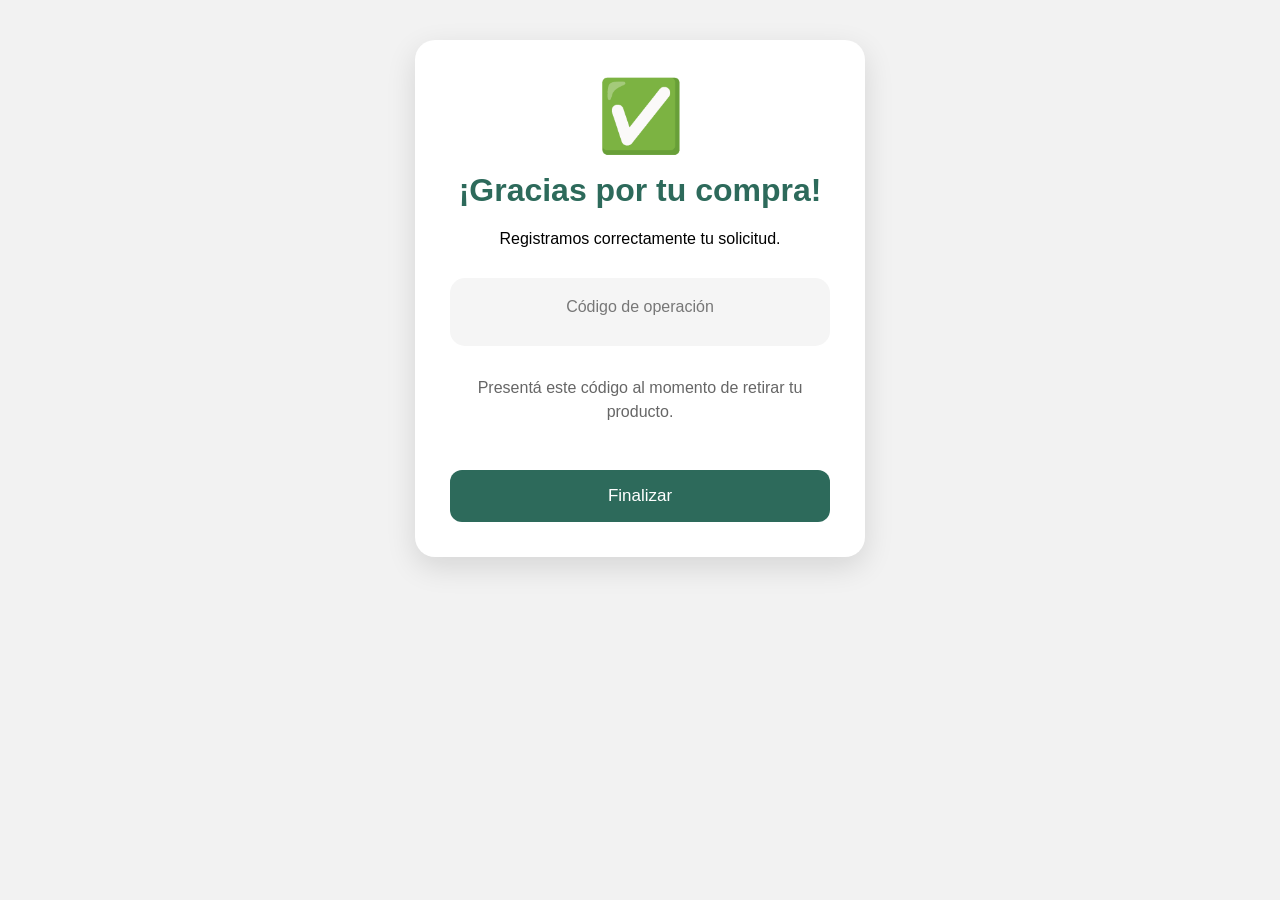
==== gracias.html @ af72be0f "v7" ====
<!DOCTYPE html>
<html lang="es">

<head>

    <meta charset="UTF-8">

    <meta name="viewport" content="width=device-width, initial-scale=1.0">

    <title>Compra registrada</title>

    <link rel="stylesheet" href="css/gracias.css">

</head>

<body>

<div class="tarjeta">

    <div class="icono">

        ✅

    </div>

    <h1>¡Gracias por tu compra!</h1>

    <p>

        Registramos correctamente tu solicitud.

    </p>

    <div class="operacion">

        <label>Código de operación</label>

        <h2 id="operacion"></h2>

    </div>

    <p class="texto">

        Presentá este código al momento de retirar tu producto.

    </p>

    <button id="btnInicio">

        Finalizar

    </button>

</div>

<script src="js/gracias.js"></script>

</body>

</html>
---- css/gracias.css ----
body{

    margin:0;
    background:#f2f2f2;
    font-family:Arial, Helvetica, sans-serif;

}

.tarjeta{

    max-width:380px;

    margin:40px auto;

    background:white;

    border-radius:20px;

    box-shadow:0 10px 30px rgba(0,0,0,.12);

    padding:35px;

    text-align:center;

}

.icono{

    font-size:70px;

}

h1{

    margin-top:15px;

    color:#2d6a5b;

}

.operacion{

    background:#f5f5f5;

    border-radius:15px;

    padding:20px;

    margin:30px 0;

}

.operacion label{

    display:block;

    color:#777;

    margin-bottom:10px;

}

.operacion h2{

    margin:0;

    font-size:32px;

    color:#1d7c48;

    letter-spacing:2px;

}

.texto{

    color:#666;

    line-height:1.5;

}

button{

    width:100%;

    margin-top:30px;

    padding:16px;

    border:none;

    border-radius:12px;

    background:#2d6a5b;

    color:white;

    font-size:17px;

    cursor:pointer;

}
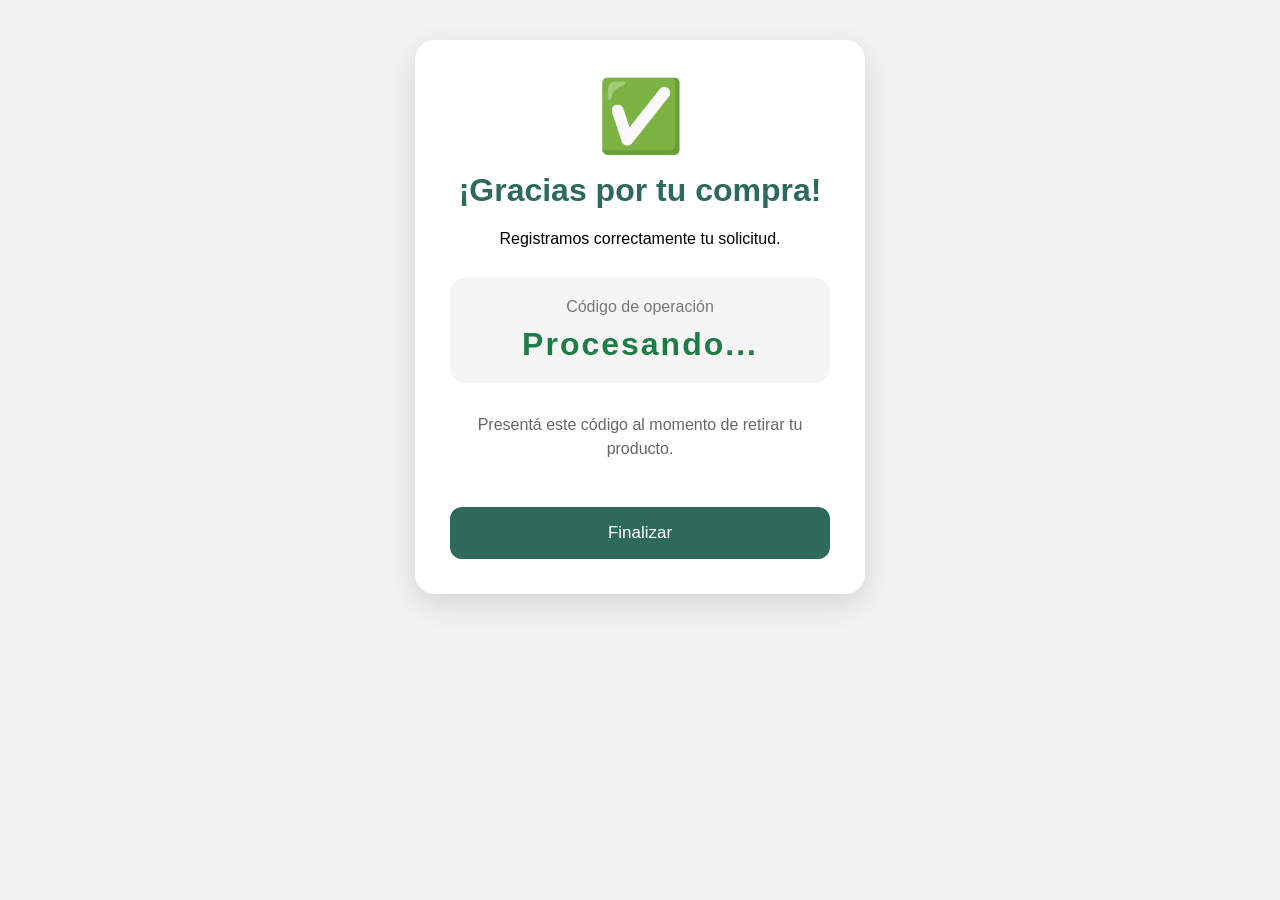
==== commit 69c0ec92: "v26" ====
--- a/gracias.html
+++ b/gracias.html
@@ -53,6 +53,8 @@
 
 </div>
 
+<script src="js/config.js"></script>
+<script src="js/api.js"></script>
 <script src="js/gracias.js"></script>
 
 </body>
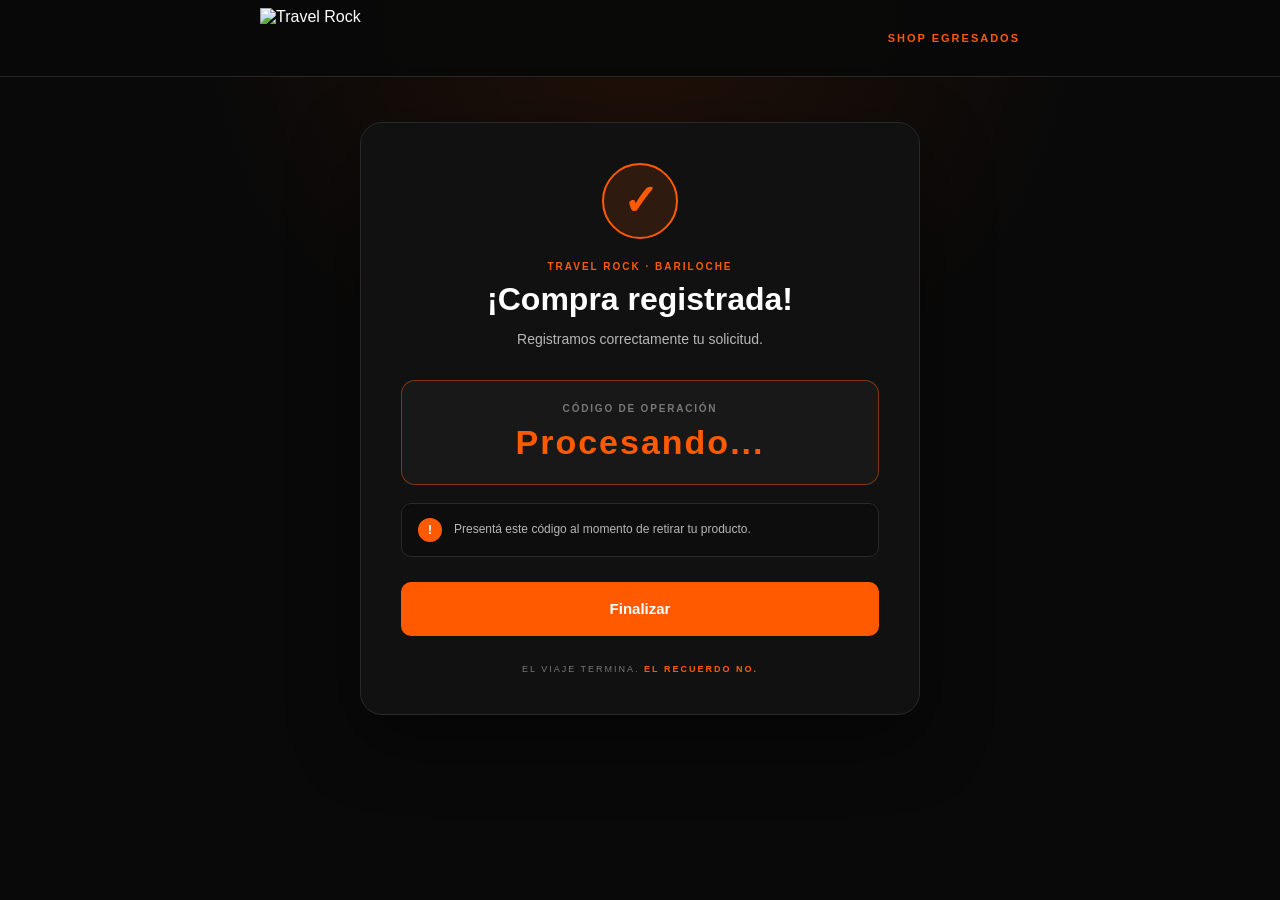
==== commit ebd5b0f8: "v15" ====
--- a/gracias.html
+++ b/gracias.html
@@ -7,55 +7,110 @@
 
     <meta name="viewport" content="width=device-width, initial-scale=1.0">
 
-    <title>Compra registrada</title>
+    <title>Travel Rock | Compra registrada</title>
 
-    <link rel="stylesheet" href="css/gracias.css">
+    <link rel="stylesheet" href="css/gracias.css?v=2">
 
 </head>
 
 <body>
 
-<div class="tarjeta">
+    <header class="header">
 
-    <div class="icono">
+        <div class="header-inner">
 
-        ✅
+            <img
+                class="logo-travel-rock"
+                src="img/travel-rock-logo.png"
+                alt="Travel Rock"
+            >
 
-    </div>
+            <span class="shop-label">
+                SHOP EGRESADOS
+            </span>
 
-    <h1>¡Gracias por tu compra!</h1>
+        </div>
 
-    <p>
+    </header>
 
-        Registramos correctamente tu solicitud.
 
-    </p>
+    <main class="contenedor">
 
-    <div class="operacion">
+        <section class="tarjeta">
 
-        <label>Código de operación</label>
+            <div class="check">
 
-        <h2 id="operacion"></h2>
+                <span>✓</span>
 
-    </div>
+            </div>
 
-    <p class="texto">
 
-        Presentá este código al momento de retirar tu producto.
+            <div class="marca">
+                TRAVEL ROCK · BARILOCHE
+            </div>
 
-    </p>
 
-    <button id="btnInicio">
+            <h1>
+                ¡Compra registrada!
+            </h1>
 
-        Finalizar
 
-    </button>
+            <p class="principal">
+                Registramos correctamente tu solicitud.
+            </p>
 
-</div>
 
-<script src="js/config.js"></script>
-<script src="js/api.js"></script>
-<script src="js/gracias.js"></script>
+            <div class="operacion">
+
+                <label>
+                    CÓDIGO DE OPERACIÓN
+                </label>
+
+                <h2 id="operacion"></h2>
+
+            </div>
+
+
+            <div class="aviso">
+
+                <span class="aviso-icono">
+                    !
+                </span>
+
+                <p>
+                    Presentá este código al momento de retirar tu producto.
+                </p>
+
+            </div>
+
+
+            <button id="btnInicio">
+
+                Finalizar
+
+            </button>
+
+
+            <div class="frase">
+
+                <span>
+                    EL VIAJE TERMINA.
+                </span>
+
+                <strong>
+                    EL RECUERDO NO.
+                </strong>
+
+            </div>
+
+        </section>
+
+    </main>
+
+
+    <script src="js/config.js?v=4"></script>
+    <script src="js/api.js?v=1"></script>
+    <script src="js/gracias.js?v=2"></script>
 
 </body>
 
--- a/css/gracias.css
+++ b/css/gracias.css
@@ -1,103 +1,554 @@
-body{
-
-    margin:0;
-    background:#f2f2f2;
-    font-family:Arial, Helvetica, sans-serif;
-
-}
-
-.tarjeta{
-
-    max-width:380px;
-
-    margin:40px auto;
-
-    background:white;
-
-    border-radius:20px;
-
-    box-shadow:0 10px 30px rgba(0,0,0,.12);
-
-    padding:35px;
-
-    text-align:center;
-
-}
-
-.icono{
-
-    font-size:70px;
-
-}
-
-h1{
-
-    margin-top:15px;
-
-    color:#2d6a5b;
-
-}
-
-.operacion{
-
-    background:#f5f5f5;
-
-    border-radius:15px;
-
-    padding:20px;
-
-    margin:30px 0;
-
-}
-
-.operacion label{
-
-    display:block;
-
-    color:#777;
-
-    margin-bottom:10px;
-
-}
-
-.operacion h2{
-
-    margin:0;
-
-    font-size:32px;
-
-    color:#1d7c48;
-
-    letter-spacing:2px;
-
-}
-
-.texto{
-
-    color:#666;
-
-    line-height:1.5;
-
-}
-
-button{
-
-    width:100%;
-
-    margin-top:30px;
-
-    padding:16px;
-
-    border:none;
-
-    border-radius:12px;
-
-    background:#2d6a5b;
-
-    color:white;
-
-    font-size:17px;
-
-    cursor:pointer;
+/* =========================================================
+   TRAVEL ROCK · GRACIAS
+========================================================= */
+
+:root {
+
+    --negro: #090909;
+    --negro-2: #111111;
+    --negro-3: #181818;
+
+    --naranja: #ff5a00;
+    --naranja-hover: #ff6a16;
+
+    --blanco: #ffffff;
+    --gris: #b7b7b7;
+    --gris-2: #777777;
+
+    --borde: #292929;
+
+}
+
+
+/* =========================================================
+   BASE
+========================================================= */
+
+* {
+
+    box-sizing: border-box;
+
+}
+
+
+html {
+
+    min-height: 100%;
+
+}
+
+
+body {
+
+    margin: 0;
+
+    min-height: 100vh;
+
+    background:
+        radial-gradient(
+            circle at top center,
+            rgba(255, 90, 0, .10),
+            transparent 40%
+        ),
+        var(--negro);
+
+    color: var(--blanco);
+
+    font-family:
+        Arial,
+        Helvetica,
+        sans-serif;
+
+}
+
+
+/* =========================================================
+   HEADER
+========================================================= */
+
+.header {
+
+    width: 100%;
+
+    border-bottom: 1px solid var(--borde);
+
+    background: rgba(9, 9, 9, .96);
+
+}
+
+
+.header-inner {
+
+    width: min(760px, calc(100% - 32px));
+
+    min-height: 76px;
+
+    margin: auto;
+
+    display: flex;
+
+    align-items: center;
+
+    justify-content: space-between;
+
+}
+
+
+.logo-travel-rock {
+
+    width: 150px;
+
+    height: 60px;
+
+    object-fit: contain;
+
+}
+
+
+.shop-label {
+
+    color: var(--naranja);
+
+    font-size: 11px;
+
+    font-weight: bold;
+
+    letter-spacing: 2px;
+
+}
+
+
+/* =========================================================
+   CONTENEDOR
+========================================================= */
+
+.contenedor {
+
+    width: min(100%, 760px);
+
+    margin: 0 auto;
+
+    padding: 45px 20px 60px;
+
+}
+
+
+/* =========================================================
+   TARJETA
+========================================================= */
+
+.tarjeta {
+
+    max-width: 560px;
+
+    margin: auto;
+
+    padding: 40px;
+
+    text-align: center;
+
+    background: var(--negro-2);
+
+    border: 1px solid var(--borde);
+
+    border-radius: 22px;
+
+    box-shadow:
+        0 25px 70px rgba(0, 0, 0, .45);
+
+}
+
+
+/* =========================================================
+   CHECK
+========================================================= */
+
+.check {
+
+    width: 76px;
+
+    height: 76px;
+
+    margin: 0 auto 22px;
+
+    display: flex;
+
+    align-items: center;
+
+    justify-content: center;
+
+    border-radius: 50%;
+
+    background: rgba(255, 90, 0, .12);
+
+    border: 2px solid var(--naranja);
+
+}
+
+
+.check span {
+
+    color: var(--naranja);
+
+    font-size: 42px;
+
+    font-weight: bold;
+
+    line-height: 1;
+
+}
+
+
+/* =========================================================
+   MARCA
+========================================================= */
+
+.marca {
+
+    margin-bottom: 10px;
+
+    color: var(--naranja);
+
+    font-size: 10px;
+
+    font-weight: bold;
+
+    letter-spacing: 2px;
+
+}
+
+
+/* =========================================================
+   TITULO
+========================================================= */
+
+h1 {
+
+    margin: 0 0 12px;
+
+    color: var(--blanco);
+
+    font-size: 32px;
+
+    line-height: 1.1;
+
+    font-weight: 800;
+
+}
+
+
+.principal {
+
+    margin: 0;
+
+    color: var(--gris);
+
+    font-size: 14px;
+
+    line-height: 1.5;
+
+}
+
+
+/* =========================================================
+   OPERACION
+========================================================= */
+
+.operacion {
+
+    margin: 30px 0 18px;
+
+    padding: 22px;
+
+    background: var(--negro-3);
+
+    border: 1px solid rgba(255, 90, 0, .45);
+
+    border-radius: 14px;
+
+}
+
+
+.operacion label {
+
+    display: block;
+
+    margin-bottom: 10px;
+
+    color: var(--gris-2);
+
+    font-size: 10px;
+
+    font-weight: bold;
+
+    letter-spacing: 1.8px;
+
+}
+
+
+.operacion h2 {
+
+    margin: 0;
+
+    color: var(--naranja);
+
+    font-size: 34px;
+
+    line-height: 1.1;
+
+    font-weight: 800;
+
+    letter-spacing: 2px;
+
+    word-break: break-word;
+
+}
+
+
+/* =========================================================
+   AVISO
+========================================================= */
+
+.aviso {
+
+    display: flex;
+
+    align-items: center;
+
+    gap: 12px;
+
+    margin-bottom: 25px;
+
+    padding: 14px 16px;
+
+    text-align: left;
+
+    background: #0d0d0d;
+
+    border: 1px solid var(--borde);
+
+    border-radius: 10px;
+
+}
+
+
+.aviso-icono {
+
+    width: 24px;
+
+    height: 24px;
+
+    flex-shrink: 0;
+
+    display: flex;
+
+    align-items: center;
+
+    justify-content: center;
+
+    border-radius: 50%;
+
+    background: var(--naranja);
+
+    color: var(--blanco);
+
+    font-size: 13px;
+
+    font-weight: bold;
+
+}
+
+
+.aviso p {
+
+    margin: 0;
+
+    color: var(--gris);
+
+    font-size: 12px;
+
+    line-height: 1.4;
+
+}
+
+
+/* =========================================================
+   BOTON
+========================================================= */
+
+#btnInicio {
+
+    width: 100%;
+
+    min-height: 54px;
+
+    padding: 15px 20px;
+
+    border: none;
+
+    border-radius: 10px;
+
+    background: var(--naranja);
+
+    color: var(--blanco);
+
+    font-size: 15px;
+
+    font-weight: bold;
+
+    cursor: pointer;
+
+    transition: .2s ease;
+
+}
+
+
+#btnInicio:hover {
+
+    background: var(--naranja-hover);
+
+    transform: translateY(-1px);
+
+}
+
+
+#btnInicio:active {
+
+    transform: scale(.99);
+
+}
+
+
+/* =========================================================
+   FRASE FINAL
+========================================================= */
+
+.frase {
+
+    margin-top: 28px;
+
+    color: var(--gris-2);
+
+    font-size: 9px;
+
+    letter-spacing: 2px;
+
+}
+
+
+.frase strong {
+
+    color: var(--naranja);
+
+}
+
+
+/* =========================================================
+   RESPONSIVE
+========================================================= */
+
+@media (max-width: 600px) {
+
+    .header-inner {
+
+        width: calc(100% - 24px);
+
+        min-height: 68px;
+
+    }
+
+
+    .logo-travel-rock {
+
+        width: 125px;
+
+        height: 52px;
+
+    }
+
+
+    .shop-label {
+
+        font-size: 9px;
+
+    }
+
+
+    .contenedor {
+
+        padding: 20px 10px 35px;
+
+    }
+
+
+    .tarjeta {
+
+        padding: 30px 18px;
+
+        border-radius: 18px;
+
+    }
+
+
+    .check {
+
+        width: 68px;
+
+        height: 68px;
+
+    }
+
+
+    .check span {
+
+        font-size: 36px;
+
+    }
+
+
+    h1 {
+
+        font-size: 26px;
+
+    }
+
+
+    .operacion {
+
+        padding: 20px 12px;
+
+    }
+
+
+    .operacion h2 {
+
+        font-size: 28px;
+
+    }
+
+}
+
+
+@media (max-width: 360px) {
+
+    .shop-label {
+
+        display: none;
+
+    }
+
+
+    .tarjeta {
+
+        padding: 25px 15px;
+
+    }
+
+
+    .operacion h2 {
+
+        font-size: 24px;
+
+    }
 
 }
